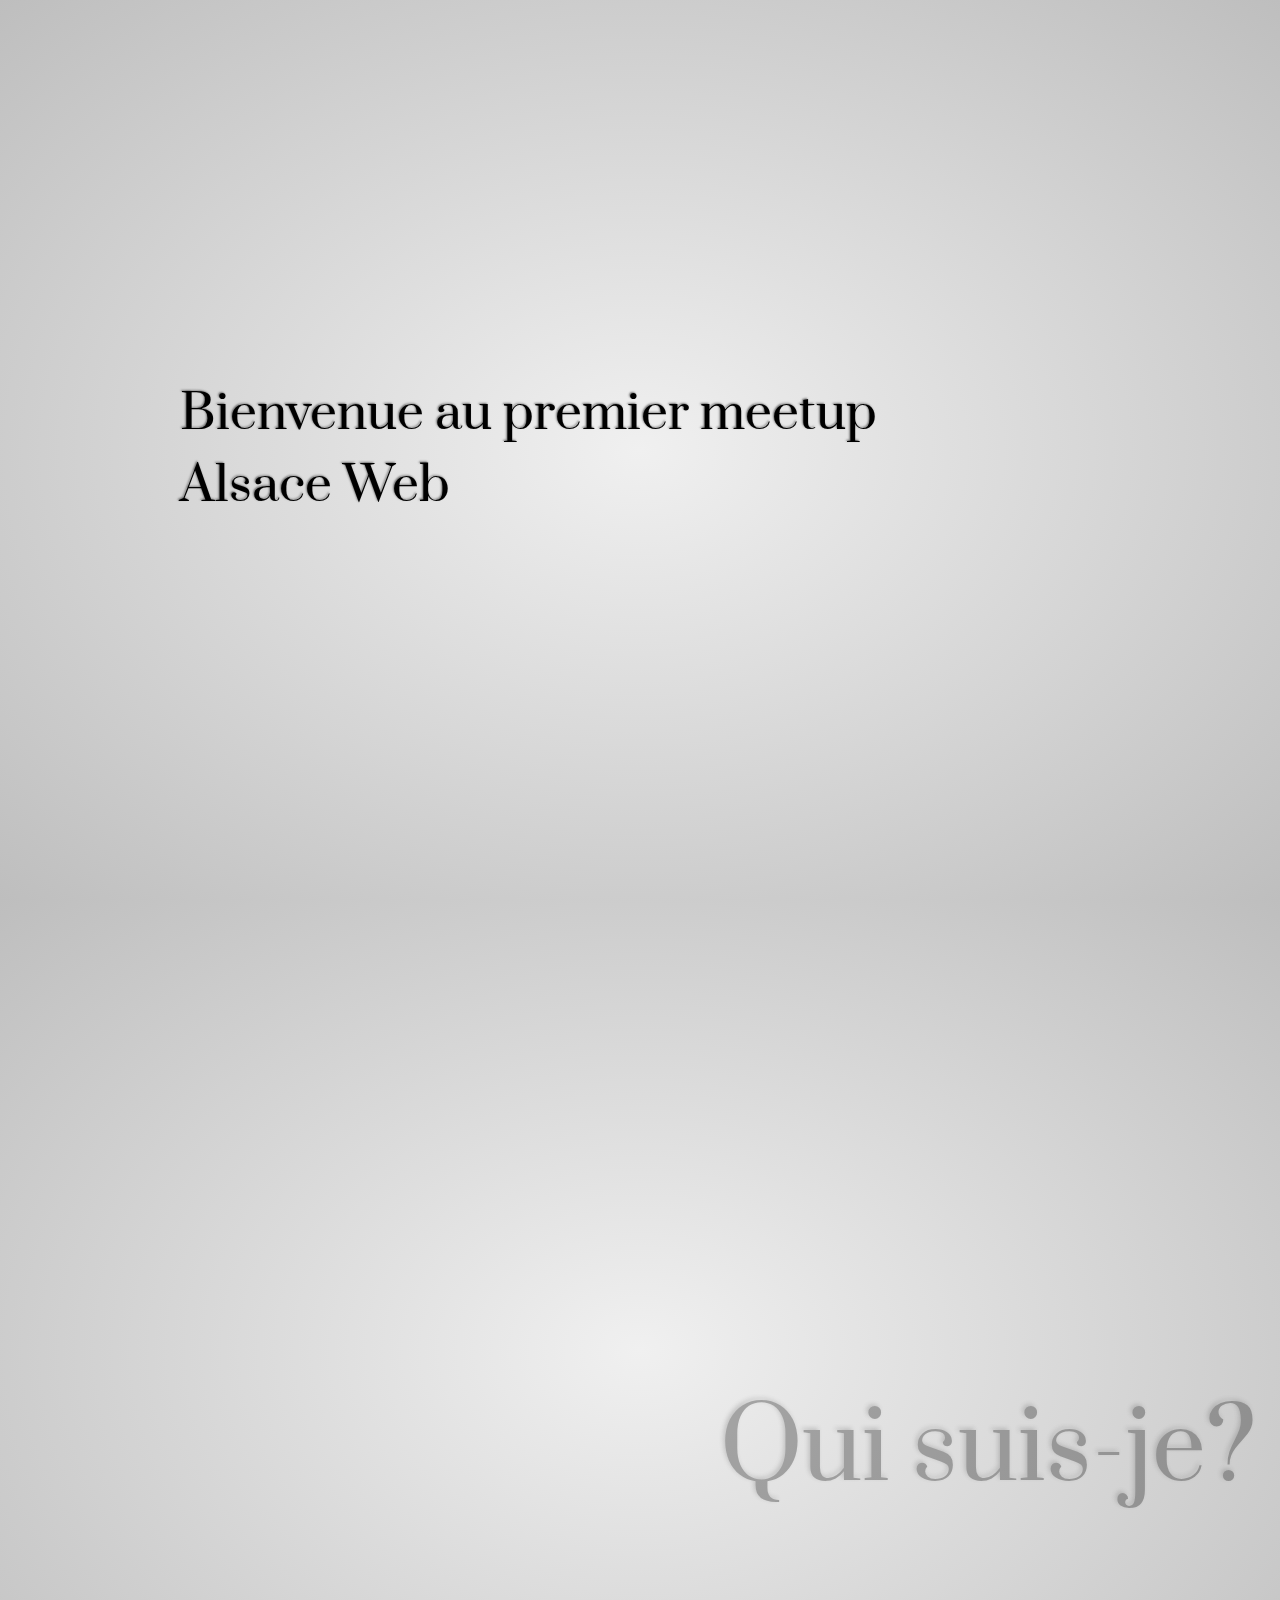
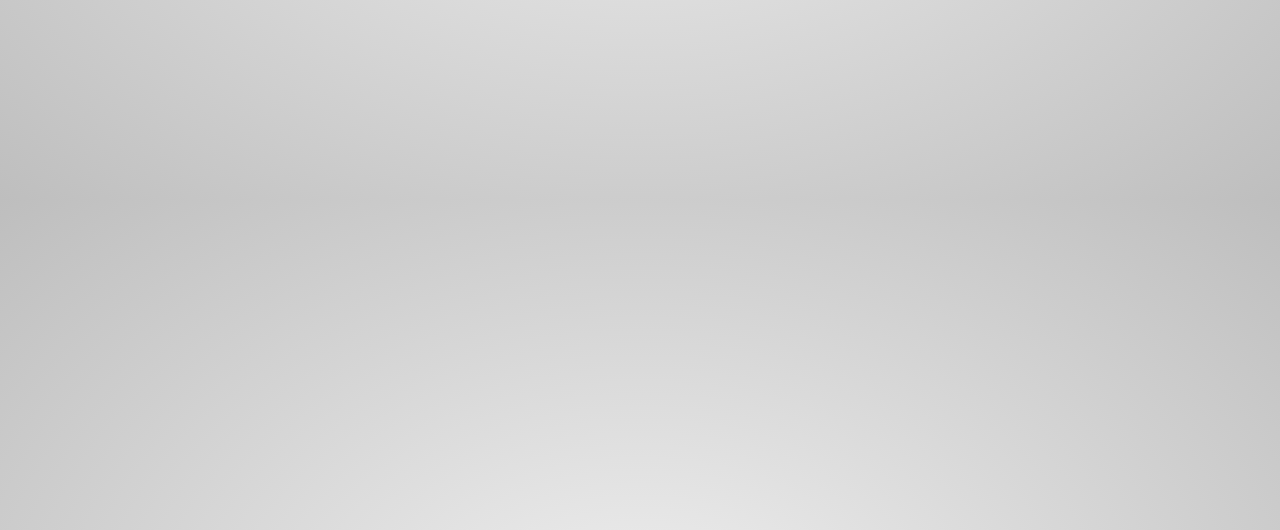
==== index.html @ d6261c8b "ajoute les differents title, à compléter" ====
<!doctype html>
<html lang="en">
<head>
    <meta charset="utf-8" />
    <meta name="viewport" content="width=1024" />
    <meta name="apple-mobile-web-app-capable" content="yes" />
    <title>Qu'est-ce que meetup? Pour Alsace Web</title>
    
    <meta name="description" content="Présentation de Meetup et du meetup Alsace web" />
    <meta name="author" content="Olivier Scherrer" />

   <link href='http://fonts.googleapis.com/css?family=Prata' rel='stylesheet' type='text/css'>
    <link href="css/impress-demo.css" rel="stylesheet" />
    
    <link rel="shortcut icon" href="favicon.png" />
    <link rel="apple-touch-icon" href="apple-touch-icon.png" />
</head>

<body class="impress-not-supported">

<div class="fallback-message">
    <p>Your browser <b>doesn't support the features required</b> by impress.js, so you are presented with a simplified version of this presentation.</p>
    <p>For the best experience please use the latest <b>Chrome</b>, <b>Safari</b> or <b>Firefox</b> browser.</p>
</div>

<div id="impress">

 	<div id="qui" class="step title" data-x="0" data-y="0">
 		Bienvenue au premier meetup<br /> Alsace Web
 	</div>
 	
 	<div id="moi" class="step title" data-x="1000" data-y="1000" data-scale="2">
 		Qui suis-je?
 	</div>
 	
 	<ul>
 	
 		<li id="nom" class="step" data-x="700" data-y="1000" data-rotate="90">
	 		Olivier Scherrer, Strasbourgeois
	 	</li>
	 	
	 	 <li id="xp" class="step" data-x="800" data-y="1000" data-rotate="90">
	 		Premier site web en 1998
	 	</li>
 	
	 	<li id="boulot" class="step" data-x="900" data-y="1000" data-rotate="90">
	 		Software Engineer @ Alcatel-Lucent depuis 2009
	 	</li>
 	
	 	<li id="olives" class="step" data-x="1000" data-y="1000" data-rotate="90">
	 		Auteur de Olives et Emily, frameworks JS pour applications HTML5 temps réel
	 	</li>
	 	
	 	<li id="taiaut" class="step" data-x="1100" data-y="1000" data-rotate="90">
	 		Co-fondateur de Taiaut, une entreprise de management de l'innovation
	 	</li>
	 	
	 	<li id="alsaceweb" class="step" data-x="1200" data-y="1000" data-rotate="90">
	 		Initiateur du meetup Alsace Web
	 	</li>

    </ul>
    
    <div id="meetup" class="step title" data-x="2500" data-y="0" data-rotate-y="90" data-rotate-x="90">
    	Qu'est-ce qu'un meetup?
    </div>
    
    <ul>
        <li class="step" data-x="2500" data-y="0" data-z="100" data-rotate-y="90" data-rotate-x="90">
    		Le plus grand réseau de groupes locaux. Facilite l'organisation de groupes et la rencontre entre personnes partageant un intérêt commun.
    	</li>
    	<li class="step" data-x="2500" data-y="0" data-z="200" data-rotate-y="90" data-rotate-x="90">
    		11 millions de membres
    	</li>
    	<li class="step" data-x="2500" data-y="0" data-z="300" data-rotate-y="90" data-rotate-x="90">
    		340 000 rencontres mensuelles
    	</li>
    	<li class="step" data-x="2500" data-y="0" data-z="400" data-rotate-y="90" data-rotate-x="90">
    		105 000 groupes
    	</li>
    	<li class="step" data-x="2500" data-y="0" data-z="500" data-rotate-y="90" data-rotate-x="90">
    		45 000 villes ont des groupes meetups
    	</li>
    	<li class="step" data-x="2500" data-y="0" data-z="600" data-rotate-y="90" data-rotate-x="90">
    		0 à Strasbourg
    	</li>
    </ul>
    
    <div id="meetup-examples">
    	<!-- Funky meetups here -->
    </div>
    
    <div id="pourquoi-alsace-web">
    	<!-- rencontrer des gens du web en alsace -->
    </div>
    
    <div id="ou">
    	<!--  Ou ça? Nimporte ou-->
    </div>
    
    <div id="quand">
    	<!--  Nimporte -->
    </div>

	<div id="qui">
		<!-- Tout le monde peut participer -->
	</div>
	
	<div id="merci">
		<!--  merci d'avoir suivi -->
	</div>
    
    
    
    <li id="overview" class="step sub" data-x="3000" data-y="1500" data-scale="10">
	</li>

</div>
<script src="js/impress.js"></script>
<script>impress().init();</script>
</body>
</html>
---- css/impress-demo.css ----
/**
 * This is a stylesheet for a demo presentation for impress.js
 * 
 * It is not meant to be a part of impress.js and is not required by impress.js.
 * I expect that anyone creating a presentation for impress.js would create their own
 * set of styles.
 */


/* http://meyerweb.com/eric/tools/css/reset/ 
   v2.0 | 20110126
   License: none (public domain)
*/

html, body, div, span, applet, object, iframe,
h1, h2, h3, h4, h5, h6, p, blockquote, pre,
a, abbr, acronym, address, big, cite, code,
del, dfn, em, img, ins, kbd, q, s, samp,
small, strike, strong, sub, sup, tt, var,
b, u, i, center,
dl, dt, dd, ol, ul, li,
fieldset, form, label, legend,
table, caption, tbody, tfoot, thead, tr, th, td,
article, aside, canvas, details, embed, 
figure, figcaption, footer, header, hgroup, 
menu, nav, output, ruby, section, summary,
time, mark, audio, video {
    margin: 0;
    padding: 0;
    border: 0;
    font-size: 100%;
    font: inherit;
    vertical-align: baseline;
}

/* HTML5 display-role reset for older browsers */
article, aside, details, figcaption, figure, 
footer, header, hgroup, menu, nav, section {
    display: block;
}
body {
    line-height: 1;
}
ol, ul {
    list-style: none;
}
blockquote, q {
    quotes: none;
}
blockquote:before, blockquote:after,
q:before, q:after {
    content: '';
    content: none;
}

table {
    border-collapse: collapse;
    border-spacing: 0;
}


body {
    font-family: 'PT Sans', sans-serif;
    
    min-height: 740px;

    background: rgb(215, 215, 215);
    background: -webkit-gradient(radial, 50% 50%, 0, 50% 50%, 500, from(rgb(240, 240, 240)), to(rgb(190, 190, 190)));
    background: -webkit-radial-gradient(rgb(240, 240, 240), rgb(190, 190, 190));
    background:    -moz-radial-gradient(rgb(240, 240, 240), rgb(190, 190, 190));
    background:      -o-radial-gradient(rgb(240, 240, 240), rgb(190, 190, 190));
    background:         radial-gradient(rgb(240, 240, 240), rgb(190, 190, 190));

    -webkit-font-smoothing: antialiased;
}

b, strong { font-weight: bold }
i, em { font-style: italic}

a {
    color: inherit;
    text-decoration: none;
    padding: 0 0.1em;
    background: rgba(255,255,255,0.5);
    text-shadow: -1px -1px 2px rgba(100,100,100,0.9);
    border-radius: 0.2em;
    
    -webkit-transition: 0.5s;
    -moz-transition:    0.5s;
    -ms-transition:     0.5s;
    -o-transition:      0.5s;
    transition:         0.5s;
}

a:hover {
    background: rgba(255,255,255,1);
    text-shadow: -1px -1px 2px rgba(100,100,100,0.5);
}

/* enable clicking on elements 'hiding' behind body in 3D */
body     { pointer-events: none; }
#impress { pointer-events: auto; }

/* COMMON STEP STYLES */

.step {
    width: 1000px;
    padding: 40px;

    -webkit-box-sizing: border-box;
    -moz-box-sizing:    border-box;
    -ms-box-sizing:     border-box;
    -o-box-sizing:      border-box;
    box-sizing:         border-box;

    font-family: 'Prata', georgia, serif;

    font-size: 24px;
    line-height: 1.5;
}

.step {
    -webkit-transition: opacity 1s;
    -moz-transition:    opacity 1s;
    -ms-transition:     opacity 1s;
    -o-transition:      opacity 1s;
    transition:         opacity 1s;
    text-shadow: -1px -1px 2px rgba(100,100,100,0.9);
}


.step.title {
	font-size: 48px;
}

/* fade out inactive slides */
.step:not(.active) {
    opacity: 0.3;
}

/* STEP SPECIFIC STYLES */

ul {
	list-style-type: hiragana-iroha;
}


/* overview step */

#overview {
    z-index: -1;
    padding: 0;
}

/* on overview step everything is visible */

.impress-on-overview .step {
    opacity: 1;
    cursor: pointer;
}



/* IMPRESS NOT SUPPORTED STYLES */

.fallback-message {
    font-family: sans-serif;
    line-height: 1.3;
    
    display: none;
    width: 780px;
    padding: 10px 10px 0;
    margin: 20px auto;

    border-radius: 10px;
    border: 1px solid #E4C652;
    background: #EEDC94;
}

.fallback-message p {
    margin-bottom: 10px;
}

.impress-disabled .step,
.impress-not-supported .step {
    position: relative;
    opacity: 1;
    margin: 20px auto;
}

.impress-not-supported .fallback-message {
    display: block;
}
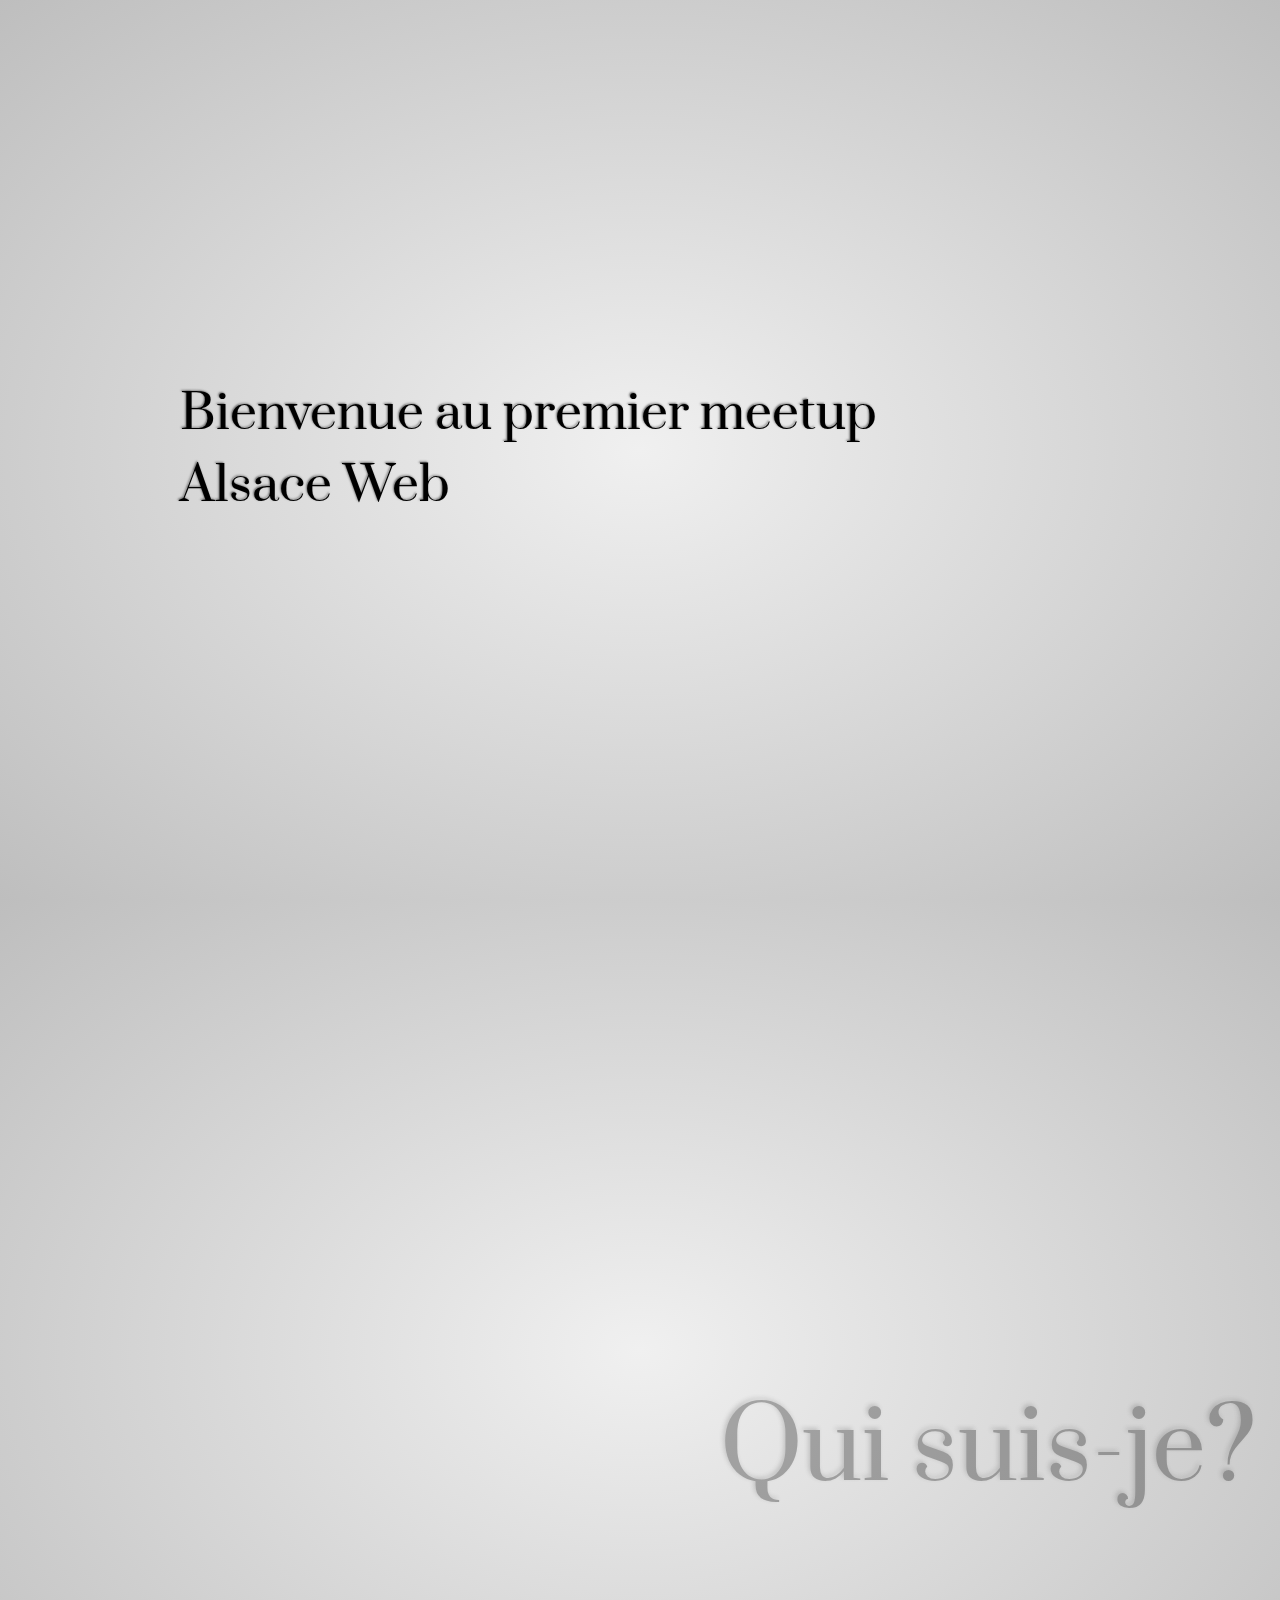
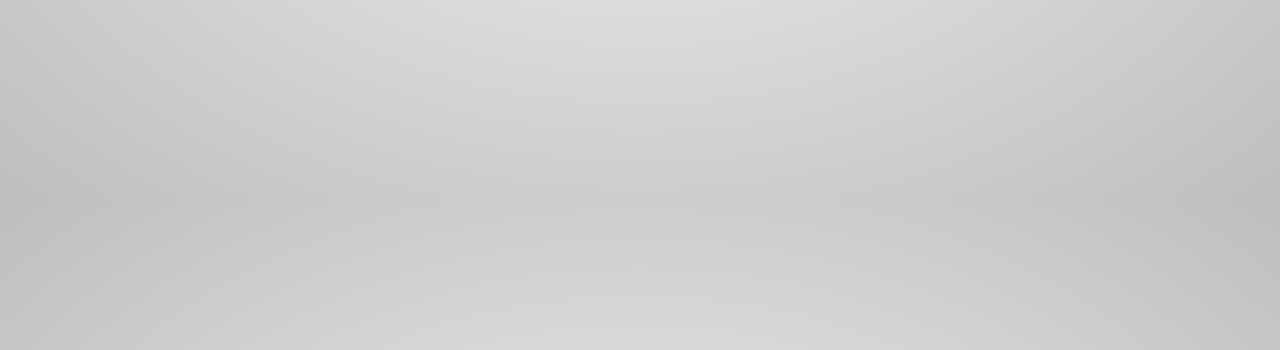
==== commit b3e0913d: "corrigé une balise + ajouté qqes commentaires" ====
--- a/index.html
+++ b/index.html
@@ -108,12 +108,15 @@
 	
 	<div id="merci">
 		<!--  merci d'avoir suivi -->
+		<!--  Twitter -->
+		<!--  Meetup alsace web -->
+		<!--  Retrouvez la présentation sur github, faite avec impress.js-->
 	</div>
     
     
     
-    <li id="overview" class="step sub" data-x="3000" data-y="1500" data-scale="10">
-	</li>
+    <div id="overview" class="step sub" data-x="3000" data-y="1500" data-scale="10">
+	</div>
 
 </div>
 <script src="js/impress.js"></script>
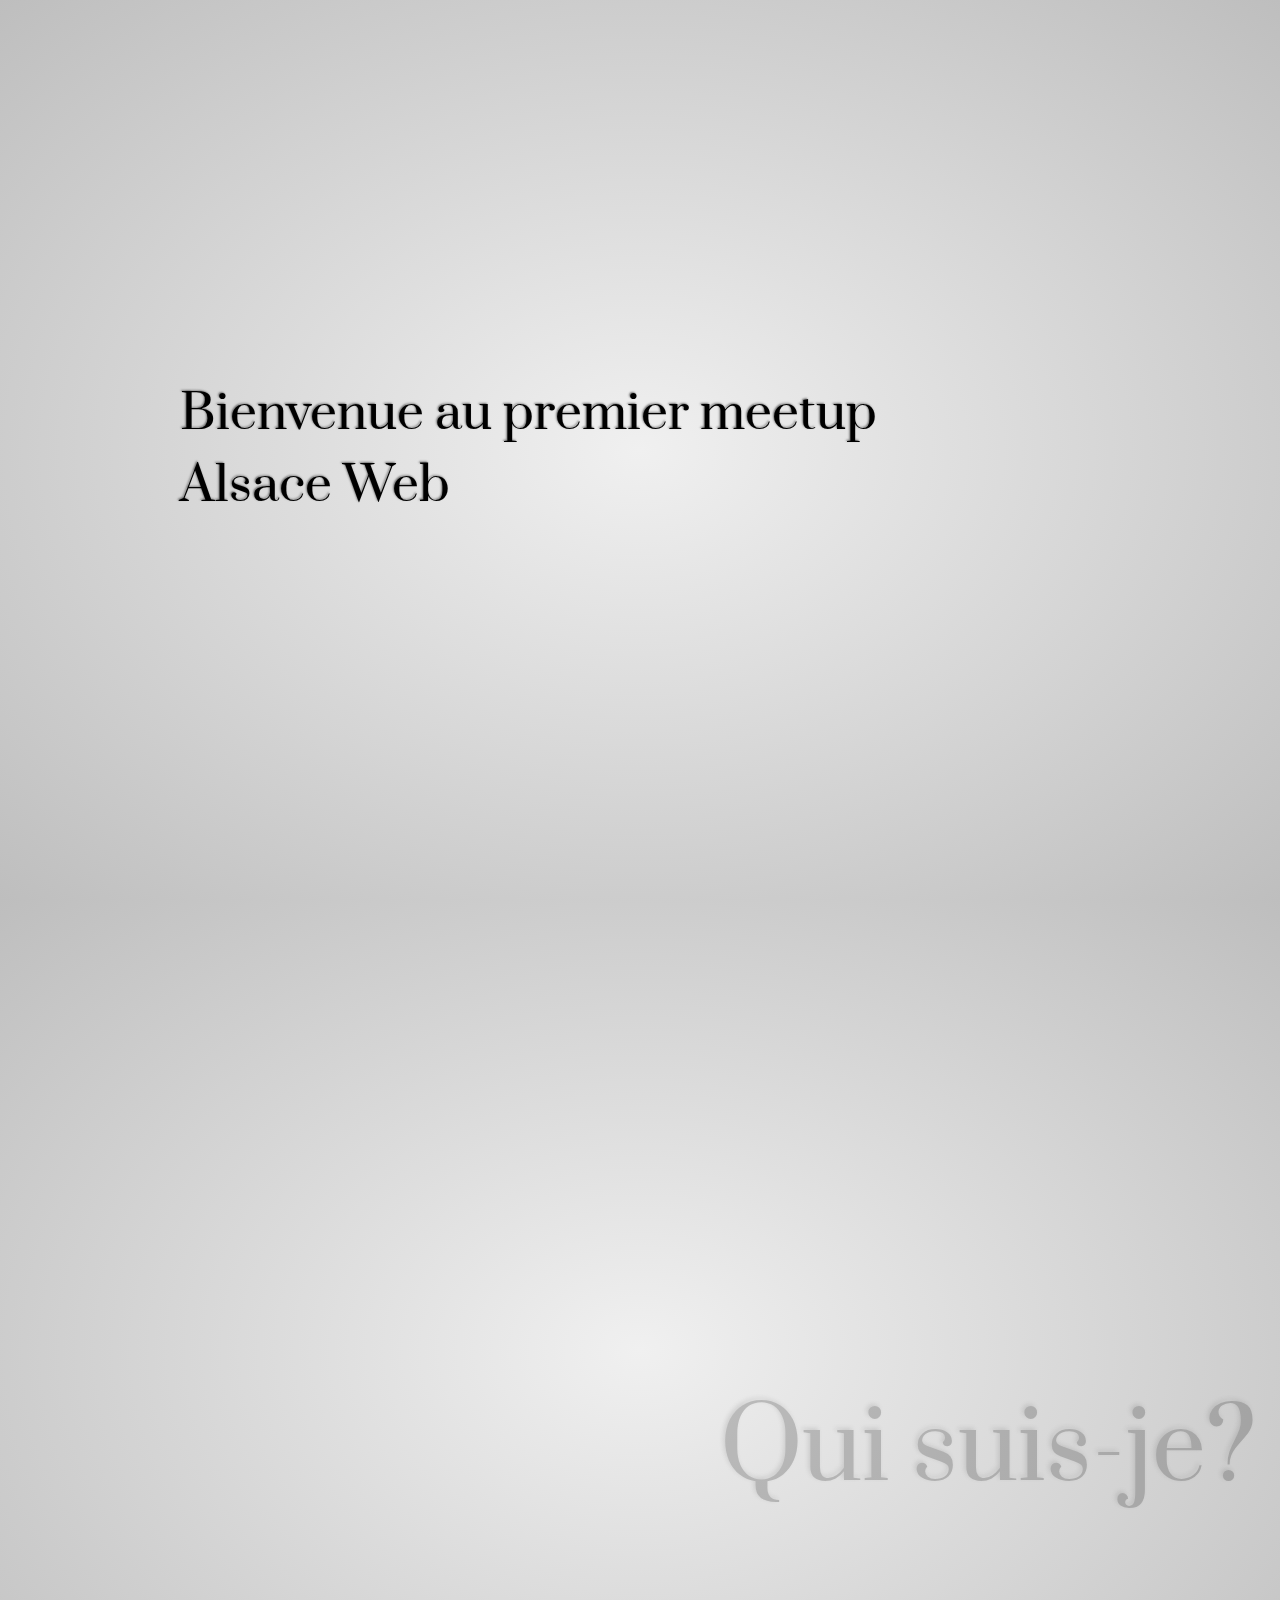
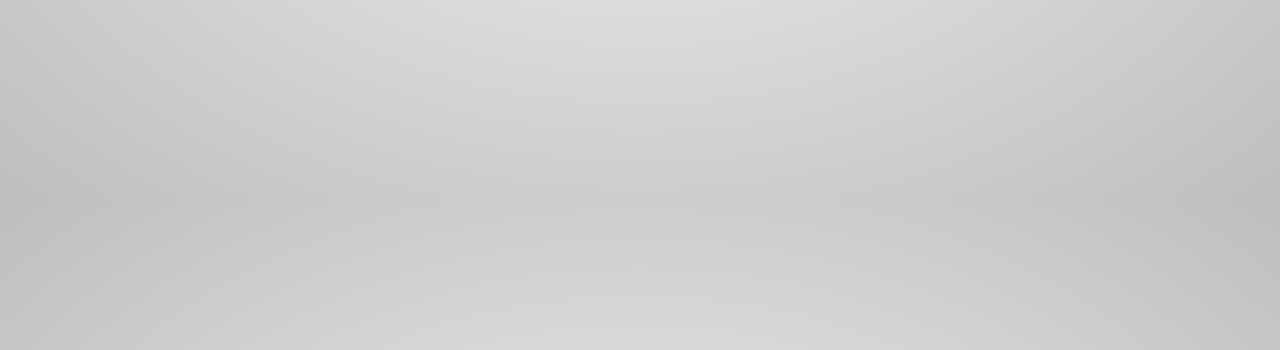
==== commit a6bc3c4e: "ajouté les examples" ====
--- a/index.html
+++ b/index.html
@@ -82,13 +82,31 @@
     		45 000 villes ont des groupes meetups
     	</li>
     	<li class="step" data-x="2500" data-y="0" data-z="600" data-rotate-y="90" data-rotate-x="90">
-    		0 à Strasbourg
+    		<span class="">0 à Strasbourg</span>
     	</li>
     </ul>
     
-    <div id="meetup-examples">
-    	<!-- Funky meetups here -->
-    </div>
+    <ul id="meetup-examples">
+    	<li class="step" data-x="1000" data-y="3000" data-rotate-y="90" data-rotate-x="90" data-rotate-z="-90">
+    		The NYC JavaScript & HTML5 Monthly Hackfest <br />
+    		<img src="img/nyc-js.jpg" />
+    	</li>
+    	
+    	 <li class="step" data-x="1200" data-y="3000" data-rotate-y="90" data-rotate-x="90" data-rotate-z="-90">
+    		 NYC Startup Networking Event <br />
+    		<img src="img/entrepreneurs.jpg" />
+    	</li>
+    	
+    	<li class="step" data-x="1400" data-y="3000"  data-rotate-y="90" data-rotate-x="90" data-rotate-z="-90">
+    		 Cuisine à Paris - Cours de cuisine Japonaise <br />
+    		<img src="img/paris-cuisine.jpg" />
+    	</li>
+    	
+    	<li class="step" data-x="1600" data-y="3000" data-rotate-y="90" data-rotate-x="90" data-rotate-z="-90">
+    		 Strasbourg Web <br />
+    		<img src="img/entrepreneurs.jpg" />
+    	</li>
+    </ul>
     
     <div id="pourquoi-alsace-web">
     	<!-- rencontrer des gens du web en alsace -->
--- a/css/impress-demo.css
+++ b/css/impress-demo.css
@@ -133,9 +133,31 @@
 	font-size: 48px;
 }
 
+.present.rotating {
+    -webkit-transform: rotate(-10deg);
+    -moz-transform:    rotate(-10deg);
+    -ms-transform:     rotate(-10deg);
+    -o-transform:      rotate(-10deg);
+    transform:         rotate(-10deg);
+    
+    -webkit-transition-delay: 0.25s;
+    -moz-transition-delay:    0.25s;
+    -ms-transition-delay:     0.25s;
+    -o-transition-delay:      0.25s;
+    transition-delay:         0.25s;
+}
+
+#meetup-examples li img {
+	visibility: hidden;
+}
+
+#meetup-examples li.present img {
+	visibility: visible;
+}
+
 /* fade out inactive slides */
 .step:not(.active) {
-    opacity: 0.3;
+    opacity: 0.2;
 }
 
 /* STEP SPECIFIC STYLES */
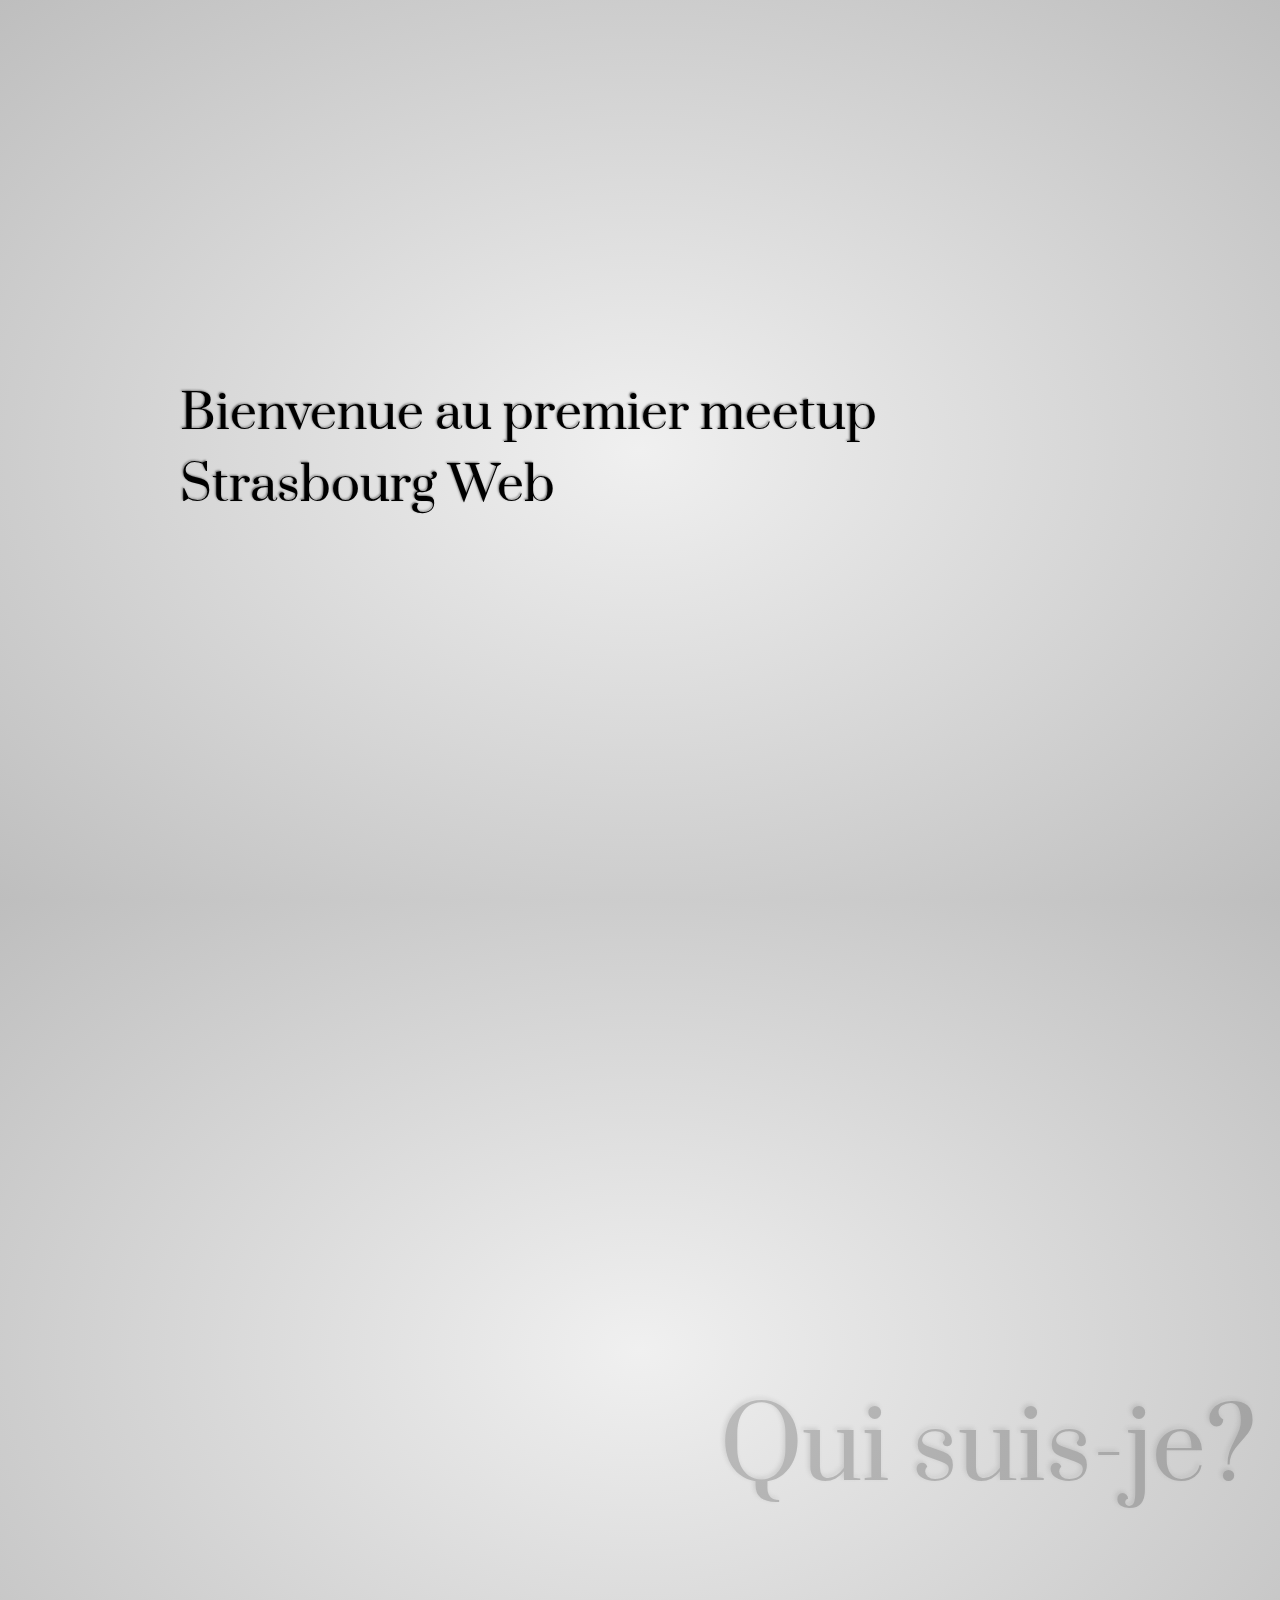
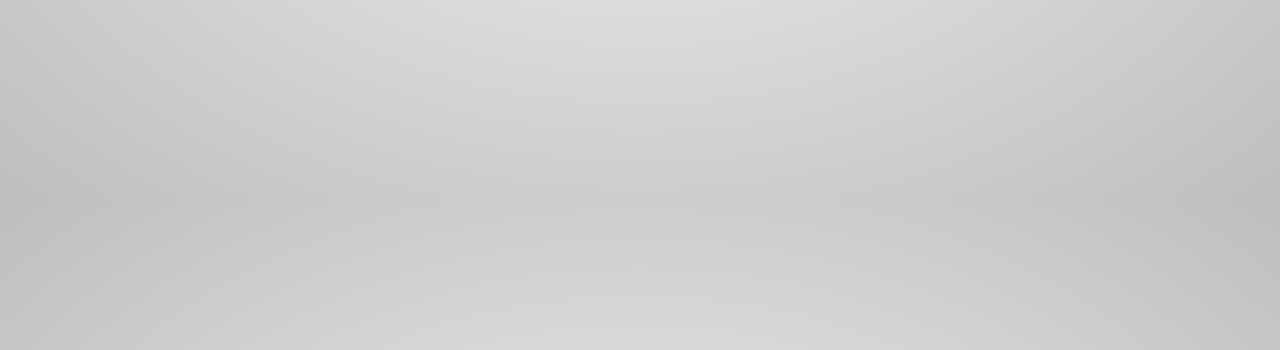
==== commit b1f64e8d: "ajout de la webcam" ====
--- a/index.html
+++ b/index.html
@@ -14,6 +14,21 @@
     
     <link rel="shortcut icon" href="favicon.png" />
     <link rel="apple-touch-icon" href="apple-touch-icon.png" />
+    <script>
+    	window.addEventListener("load", function onLoad() {
+    		
+    		var video = document.querySelector("video");
+    		
+    		if (navigator.webkitGetUserMedia) {
+    			navigator.webkitGetUserMedia({video:true}, function (stream) {
+        			video.src = window.webkitURL.createObjectURL(stream); 
+    			}, function (err) {
+    				console.log(err, ":()");
+    			});
+    		}
+
+    	}, true);
+    </script>
 </head>
 
 <body class="impress-not-supported">
@@ -26,7 +41,7 @@
 <div id="impress">
 
  	<div id="qui" class="step title" data-x="0" data-y="0">
- 		Bienvenue au premier meetup<br /> Alsace Web
+ 		Bienvenue au premier meetup<br /> Strasbourg Web
  	</div>
  	
  	<div id="moi" class="step title" data-x="1000" data-y="1000" data-scale="2">
@@ -104,7 +119,9 @@
     	
     	<li class="step" data-x="1600" data-y="3000" data-rotate-y="90" data-rotate-x="90" data-rotate-z="-90">
     		 Strasbourg Web <br />
-    		<img src="img/entrepreneurs.jpg" />
+    		<video width="600" height="450" autoplay>
+    			Sorry only Chrome >22 supported atm
+    		</video>
     	</li>
     </ul>
     
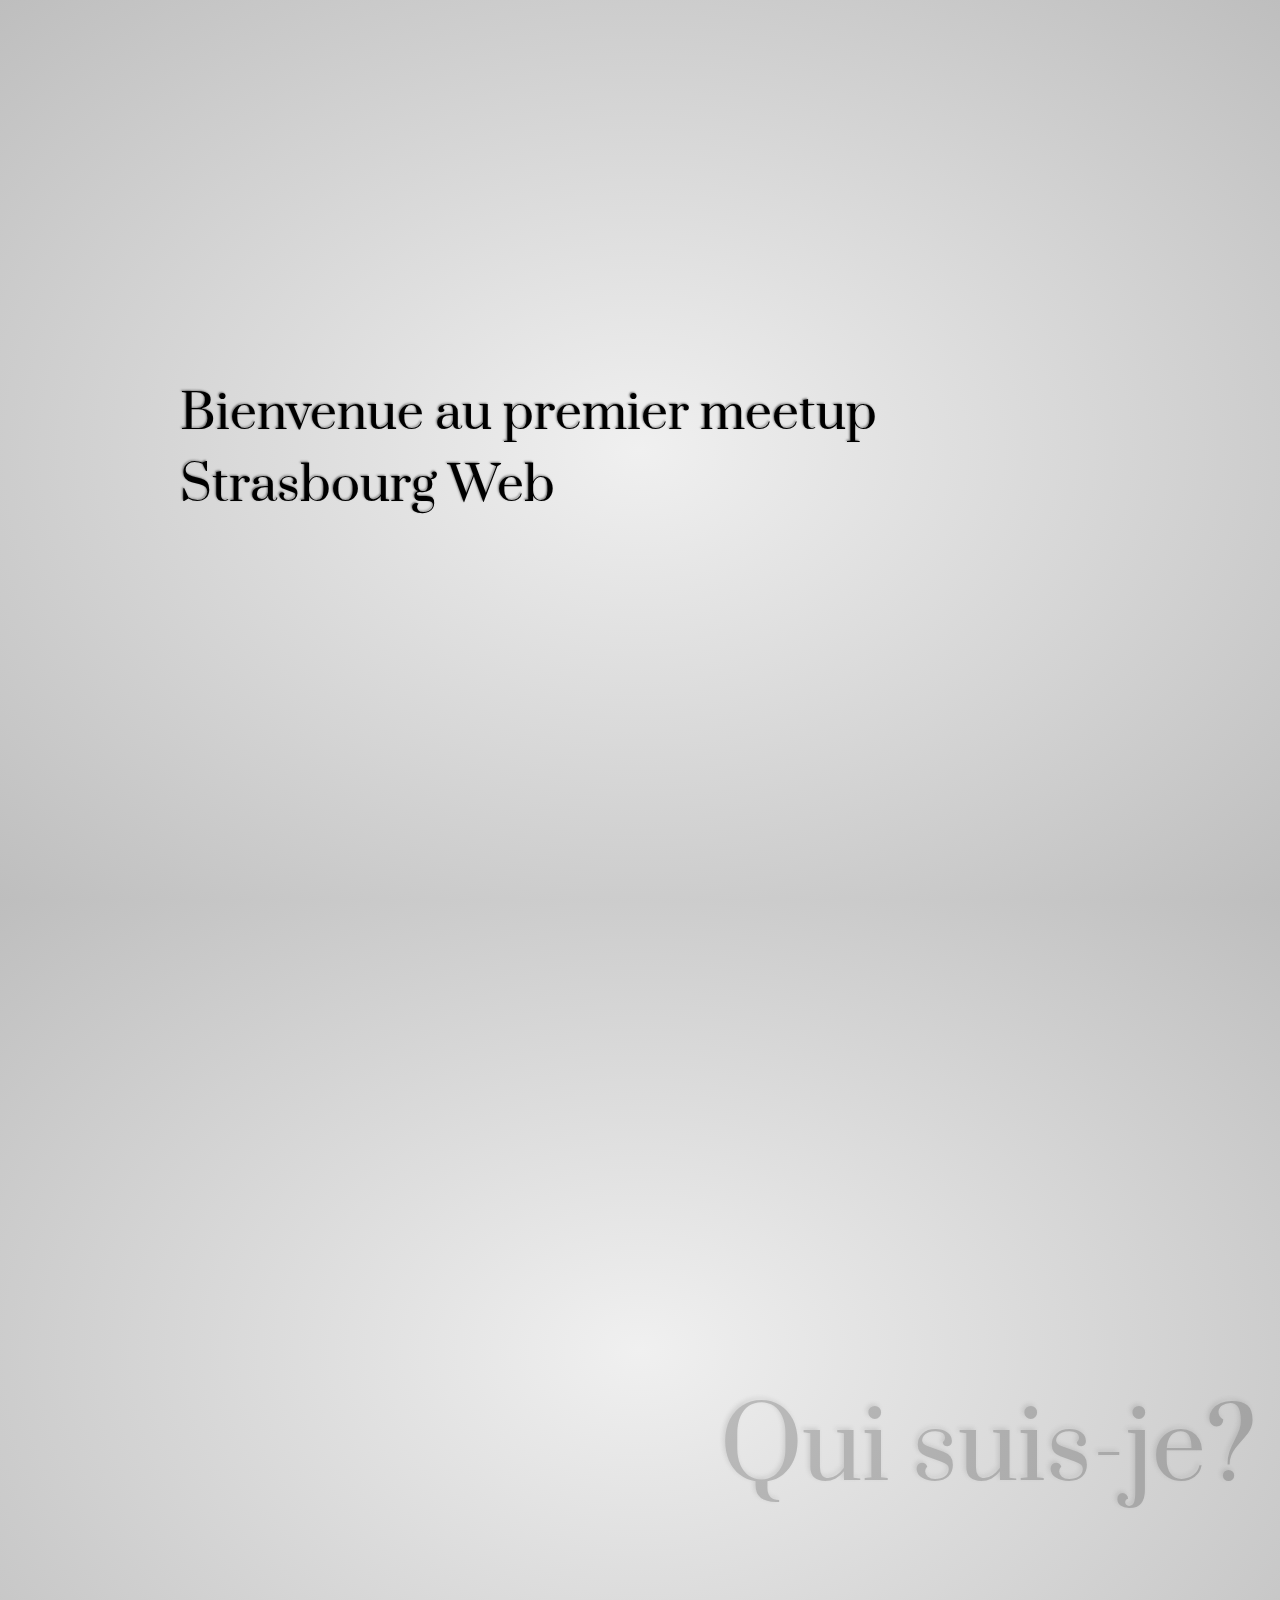
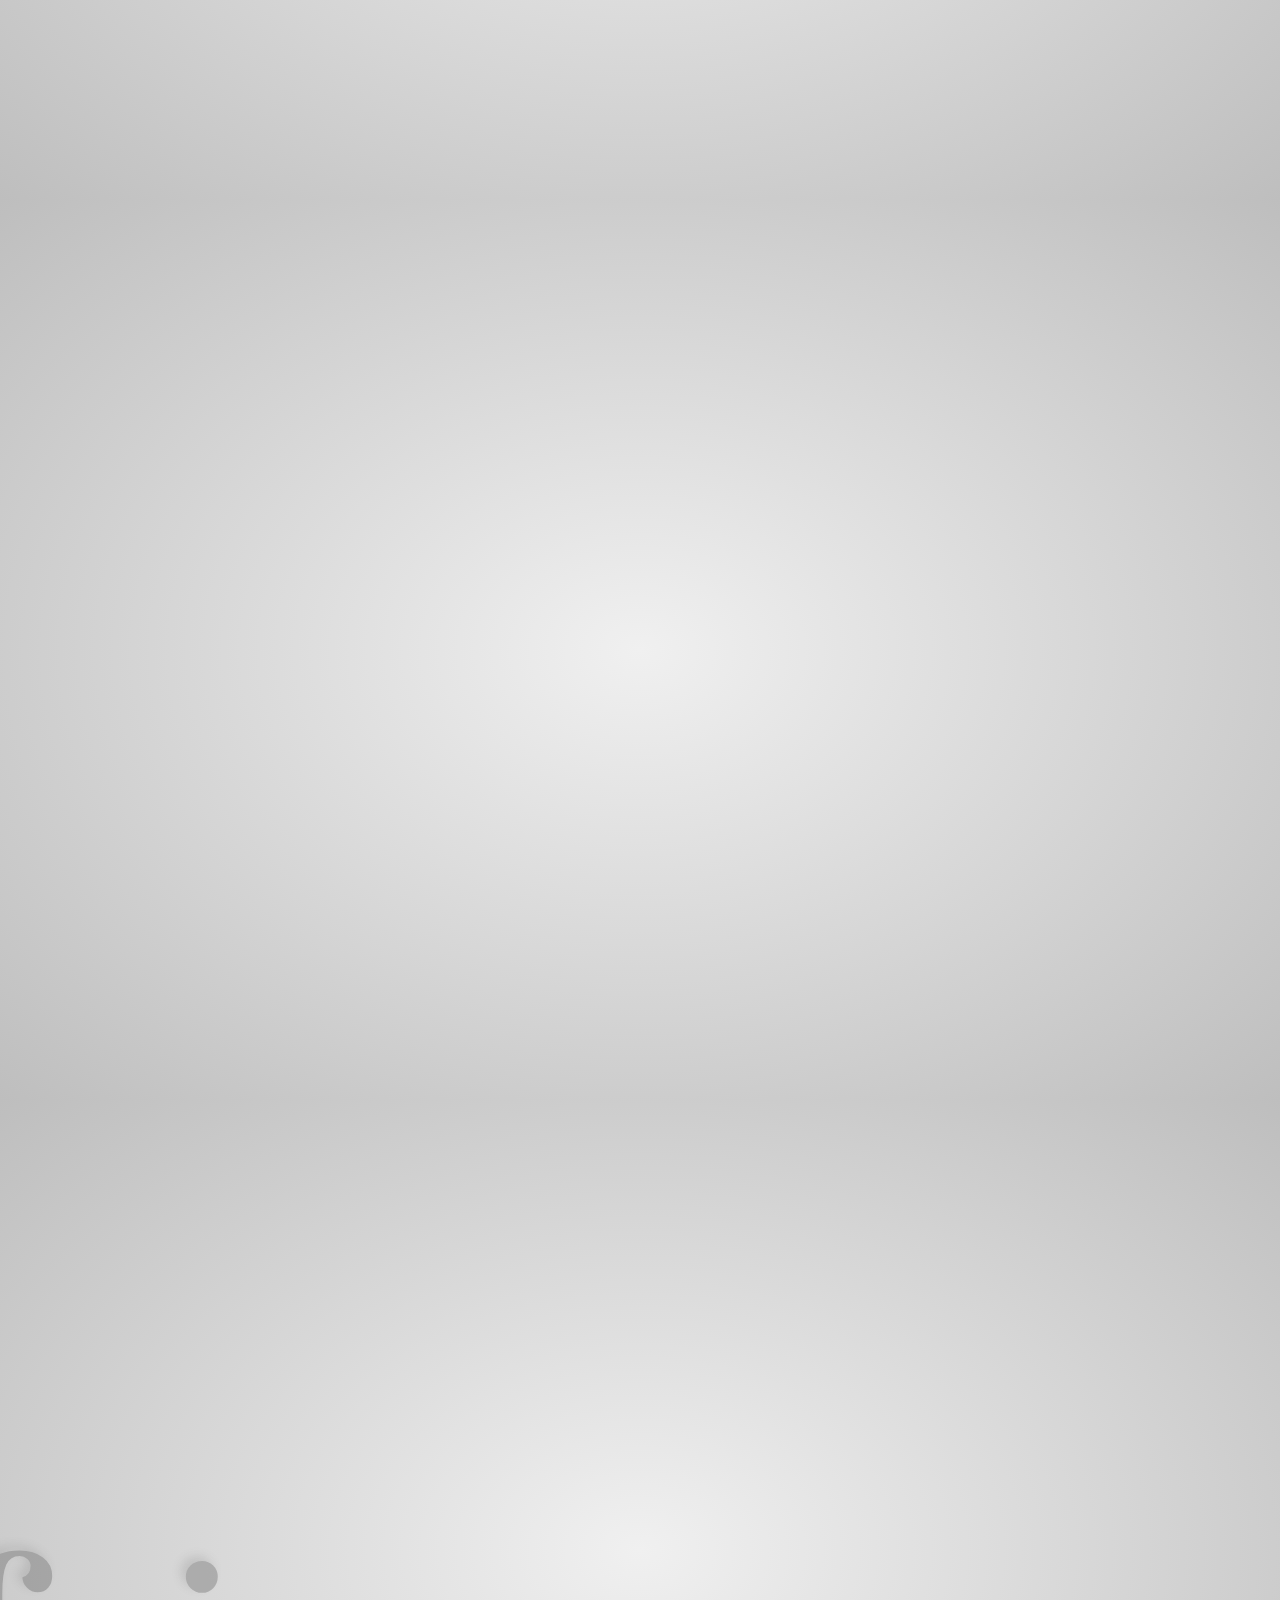
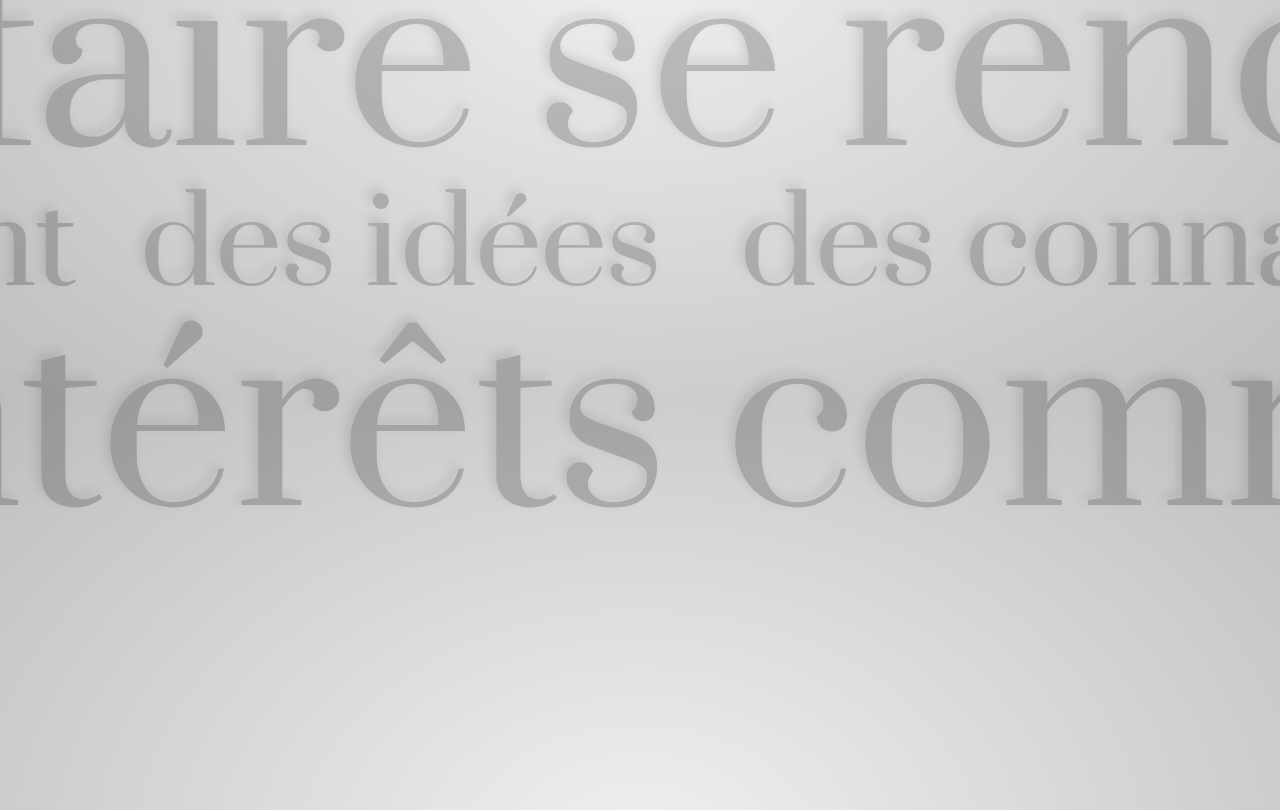
==== commit 37ffa4c0: "ajouté pourquoi" ====
--- a/index.html
+++ b/index.html
@@ -4,9 +4,9 @@
     <meta charset="utf-8" />
     <meta name="viewport" content="width=1024" />
     <meta name="apple-mobile-web-app-capable" content="yes" />
-    <title>Qu'est-ce que meetup? Pour Alsace Web</title>
+    <title>Qu'est-ce que meetup? Pour Strasbourg Web</title>
     
-    <meta name="description" content="Présentation de Meetup et du meetup Alsace web" />
+    <meta name="description" content="Présentation de Meetup et du meetup Strasbourg web" />
     <meta name="author" content="Olivier Scherrer" />
 
    <link href='http://fonts.googleapis.com/css?family=Prata' rel='stylesheet' type='text/css'>
@@ -70,8 +70,8 @@
 	 		Co-fondateur de Taiaut, une entreprise de management de l'innovation
 	 	</li>
 	 	
-	 	<li id="alsaceweb" class="step" data-x="1200" data-y="1000" data-rotate="90">
-	 		Initiateur du meetup Alsace Web
+	 	<li id="strasbourgweb" class="step" data-x="1200" data-y="1000" data-rotate="90">
+	 		Initiateur du meetup Strasbourg Web
 	 	</li>
 
     </ul>
@@ -101,6 +101,10 @@
     	</li>
     </ul>
     
+    <div id="examples" class="step" data-x="1750" data-z="300" data-y="1500" data-rotate-z="-45" data-rotate-y="90" data-rotate-x="90">
+    	Exemples de meetups
+    </div>
+    
     <ul id="meetup-examples">
     	<li class="step" data-x="1000" data-y="3000" data-rotate-y="90" data-rotate-x="90" data-rotate-z="-90">
     		The NYC JavaScript & HTML5 Monthly Hackfest <br />
@@ -125,9 +129,27 @@
     	</li>
     </ul>
     
-    <div id="pourquoi-alsace-web">
-    	<!-- rencontrer des gens du web en alsace -->
+    <div id="pourquoi-strasbourg-web" class="step title" data-scale="5" data-x="1000" data-y="3000">
+		Pour faire se rencontrer les gens qui ont des intérêts communs autour du web
     </div>
+    
+    <ul class="replace">
+    	<span class="step" data-scale="5"  data-scale="5" data-x="1000" data-y="3000">
+    		Ceux qui ont
+    	</span>
+    	<span class="step" data-scale="5" data-x="1800" data-y="3000">
+    		des idées
+    	</span>
+    	<span class="step" data-scale="5" data-x="2400" data-y="3000">
+    		des connaissances
+    	</span>
+    	<span class="step" data-scale="5" data-x="3500" data-y="3000">
+    		du temps
+    	</span>
+    	<span class="step" data-scale="5" data-x="4100" data-y="3000">
+    		des sous
+    	</span>
+    </ul>
     
     <div id="ou">
     	<!--  Ou ça? Nimporte ou-->
--- a/css/impress-demo.css
+++ b/css/impress-demo.css
@@ -147,13 +147,14 @@
     transition-delay:         0.25s;
 }
 
-#meetup-examples li img {
+#meetup-examples li img, #meetup-examples li video {
 	visibility: hidden;
 }
 
-#meetup-examples li.present img {
+#meetup-examples li.present img, #meetup-examples li.present video {
 	visibility: visible;
 }
+
 
 /* fade out inactive slides */
 .step:not(.active) {
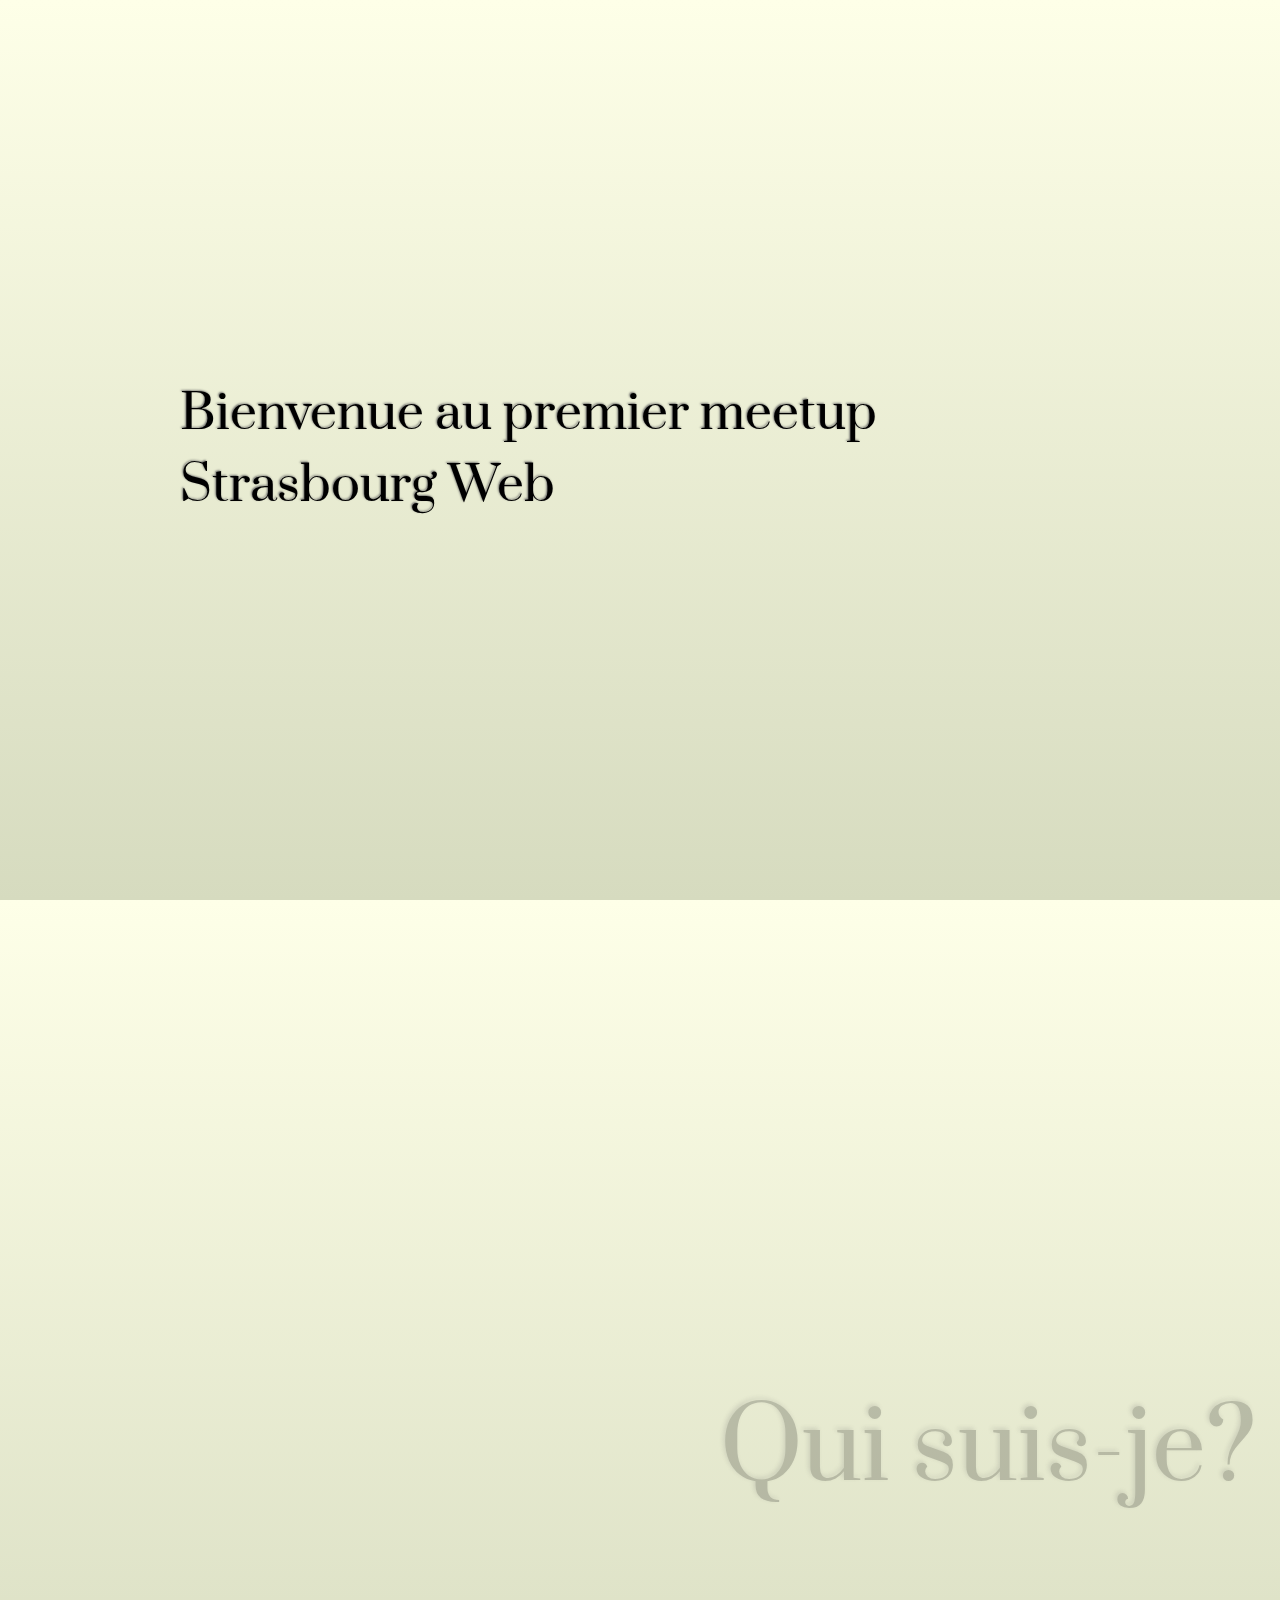
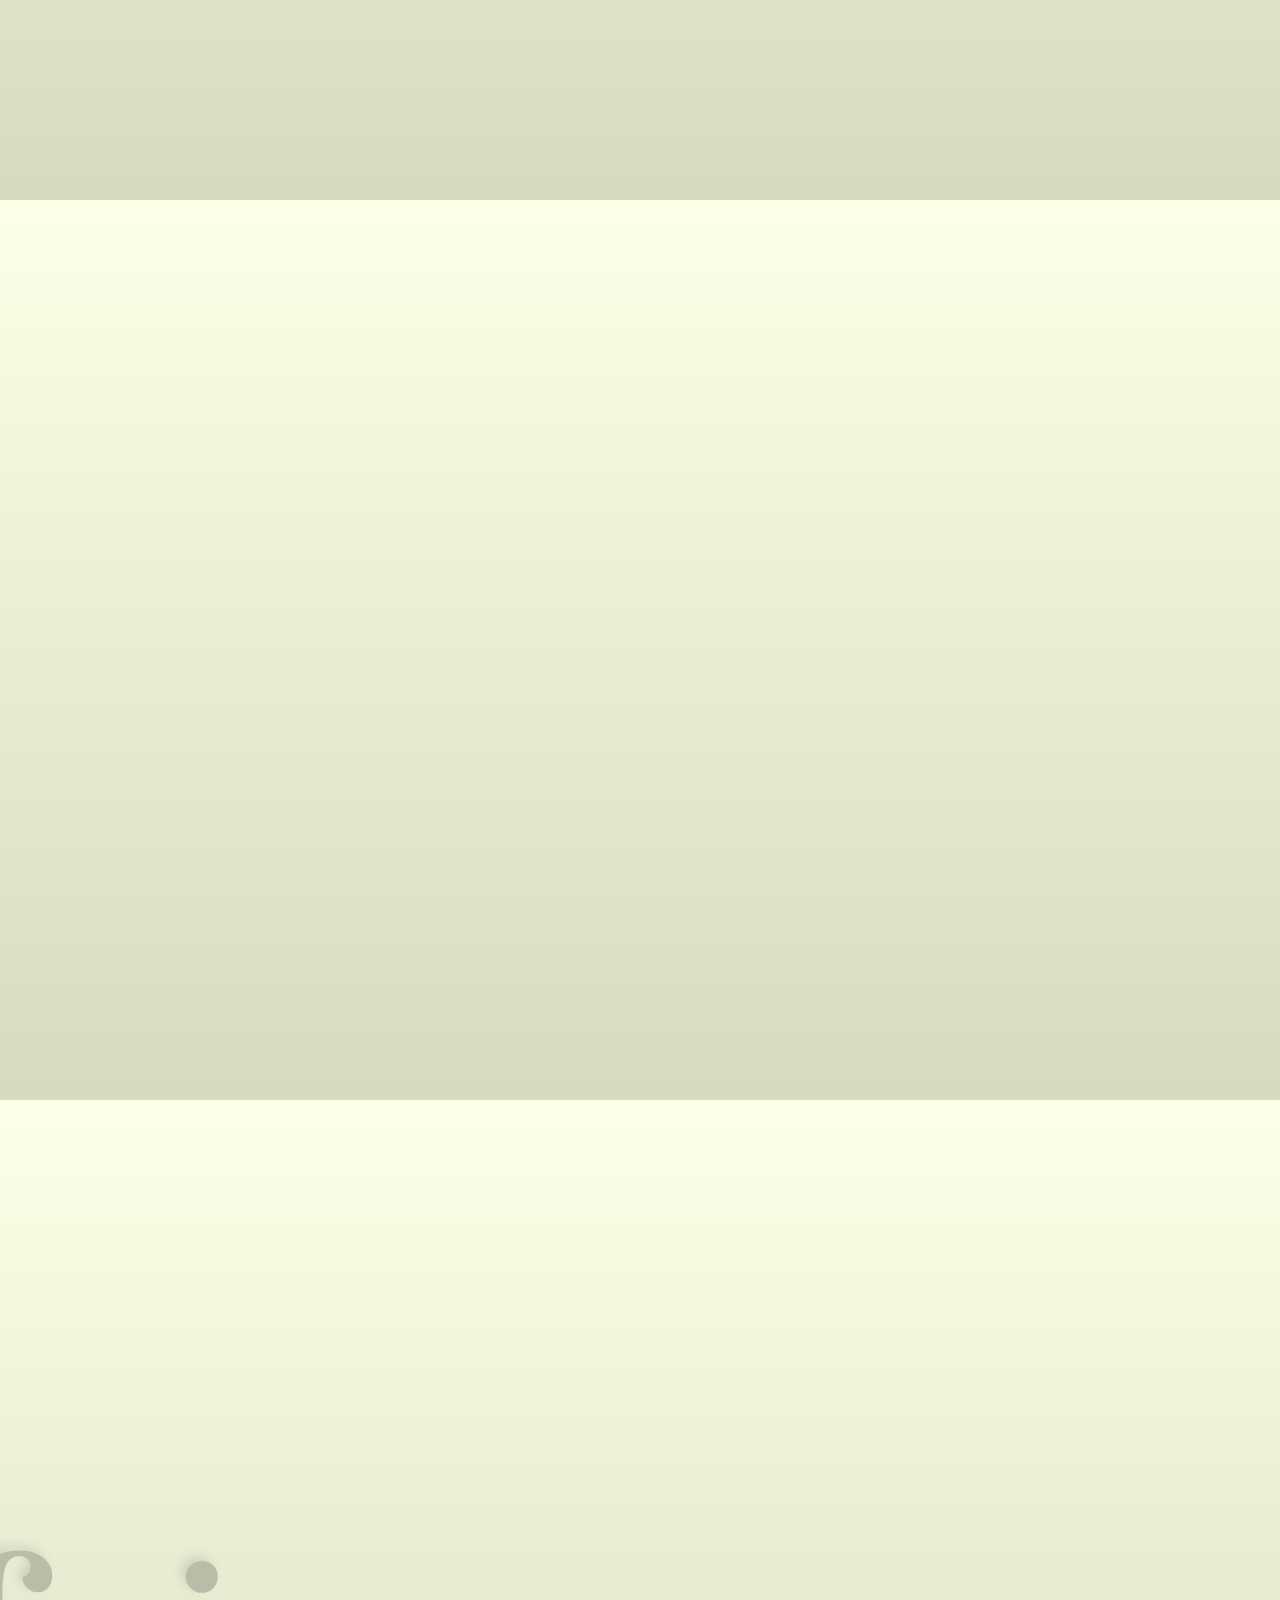
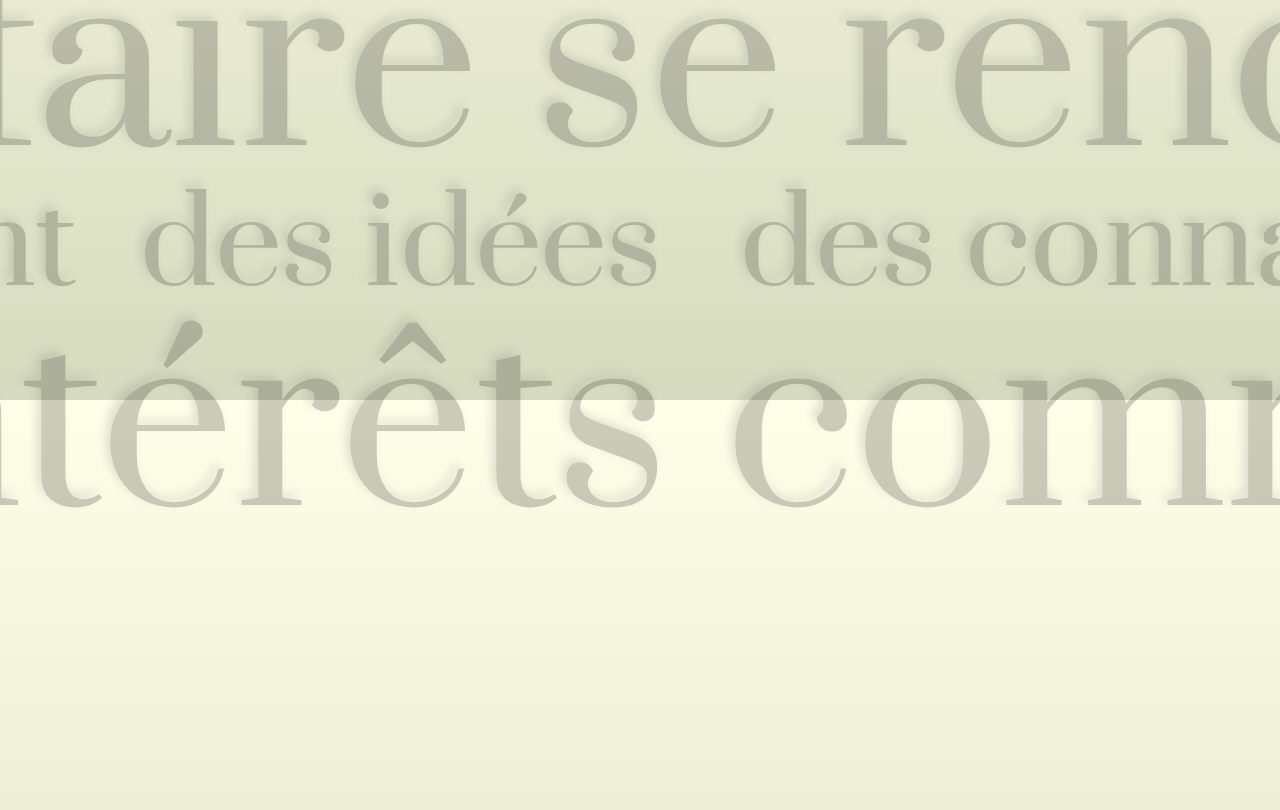
==== commit 4f8f3275: "derniers reglages" ====
--- a/index.html
+++ b/index.html
@@ -55,7 +55,7 @@
 	 	</li>
 	 	
 	 	 <li id="xp" class="step" data-x="800" data-y="1000" data-rotate="90">
-	 		Premier site web en 1998
+	 		Passionné par le web depuis 1998
 	 	</li>
  	
 	 	<li id="boulot" class="step" data-x="900" data-y="1000" data-rotate="90">
@@ -67,7 +67,7 @@
 	 	</li>
 	 	
 	 	<li id="taiaut" class="step" data-x="1100" data-y="1000" data-rotate="90">
-	 		Co-fondateur de Taiaut, une entreprise de management de l'innovation
+	 		Co-fondateur de Taïaut, une entreprise de management de l'innovation
 	 	</li>
 	 	
 	 	<li id="strasbourgweb" class="step" data-x="1200" data-y="1000" data-rotate="90">
@@ -97,7 +97,7 @@
     		45 000 villes ont des groupes meetups
     	</li>
     	<li class="step" data-x="2500" data-y="0" data-z="600" data-rotate-y="90" data-rotate-x="90">
-    		<span class="">0 à Strasbourg</span>
+    		<span class="rotating">0 à Strasbourg</span>
     	</li>
     </ul>
     
@@ -134,7 +134,7 @@
     </div>
     
     <ul class="replace">
-    	<span class="step" data-scale="5"  data-scale="5" data-x="1000" data-y="3000">
+    	<span class="step" data-scale="5" data-x="1000" data-y="3000">
     		Ceux qui ont
     	</span>
     	<span class="step" data-scale="5" data-x="1800" data-y="3000">
@@ -151,24 +151,47 @@
     	</span>
     </ul>
     
-    <div id="ou">
-    	<!--  Ou ça? Nimporte ou-->
-    </div>
-    
-    <div id="quand">
-    	<!--  Nimporte -->
-    </div>
-
-	<div id="qui">
-		<!-- Tout le monde peut participer -->
-	</div>
-	
-	<div id="merci">
+    <div id="ou" class="step appear title" data-x="5100" data-y="3000">
+    	Où?
+    </div>
+    
+    <div class="step appear" data-x="5200" data-y="3000" data-rotate-x="90">
+    	@laplagedigitale
+    </div>
+    
+    <div class="step appear" data-x="5300" data-y="3000" data-rotate-x="180">
+    	un salon
+    </div>
+    
+    <div class="step appear" data-x="5400" data-y="3000" data-rotate-x="270">
+    	en entreprise (la votre?)
+    </div>
+    
+    <div class="step appear" data-x="5500" data-y="3000" data-rotate-x="360">
+    	chez vous?
+    </div>  
+    
+    <div class="step title" data-x="-5500" data-y="3000" data-rotate-x="450" data-rotate-y="90">
+    	Au moins une fois par mois
+    </div>  
+    
+    <div class="step title" data-x="-5500" data-y="3000" data-rotate-x="450" data-rotate-y="180">
+    	Et tout le monde peut présenter quelque chose!
+    </div>  
+  	
+	<div class="step title" data-x="-2000">
+		Merci!
 		<!--  merci d'avoir suivi -->
 		<!--  Twitter -->
 		<!--  Meetup alsace web -->
 		<!--  Retrouvez la présentation sur github, faite avec impress.js-->
 	</div>
+	
+	<div class="step" data-x="-1800">
+		http://meetup.com/strasbourg-web<br />
+		https://github.com/podefr/presentation-meetup<br />
+		@podefr
+	</div>
     
     
     
--- a/css/impress-demo.css
+++ b/css/impress-demo.css
@@ -63,13 +63,13 @@
     font-family: 'PT Sans', sans-serif;
     
     min-height: 740px;
-
-    background: rgb(215, 215, 215);
-    background: -webkit-gradient(radial, 50% 50%, 0, 50% 50%, 500, from(rgb(240, 240, 240)), to(rgb(190, 190, 190)));
-    background: -webkit-radial-gradient(rgb(240, 240, 240), rgb(190, 190, 190));
-    background:    -moz-radial-gradient(rgb(240, 240, 240), rgb(190, 190, 190));
-    background:      -o-radial-gradient(rgb(240, 240, 240), rgb(190, 190, 190));
-    background:         radial-gradient(rgb(240, 240, 240), rgb(190, 190, 190));
+	background: rgb(254,255,232); /* Old browsers */
+	background: -moz-linear-gradient(top,  rgba(254,255,232,1) 0%, rgba(214,219,191,1) 100%); /* FF3.6+ */
+	background: -webkit-gradient(linear, left top, left bottom, color-stop(0%,rgba(254,255,232,1)), color-stop(100%,rgba(214,219,191,1))); /* Chrome,Safari4+ */
+	background: -webkit-linear-gradient(top,  rgba(254,255,232,1) 0%,rgba(214,219,191,1) 100%); /* Chrome10+,Safari5.1+ */
+	background: -o-linear-gradient(top,  rgba(254,255,232,1) 0%,rgba(214,219,191,1) 100%); /* Opera 11.10+ */
+	background: -ms-linear-gradient(top,  rgba(254,255,232,1) 0%,rgba(214,219,191,1) 100%); /* IE10+ */
+	background: linear-gradient(top,  rgba(254,255,232,1) 0%,rgba(214,219,191,1) 100%); /* W3C */
 
     -webkit-font-smoothing: antialiased;
 }
@@ -133,12 +133,13 @@
 	font-size: 48px;
 }
 
-.present.rotating {
-    -webkit-transform: rotate(-10deg);
-    -moz-transform:    rotate(-10deg);
-    -ms-transform:     rotate(-10deg);
-    -o-transform:      rotate(-10deg);
-    transform:         rotate(-10deg);
+.present .rotating {
+	display: block;
+    -webkit-transform: rotate(-5deg);
+    -moz-transform:    rotate(-5deg);
+    -ms-transform:     rotate(-5deg);
+    -o-transform:      rotate(-5deg);
+    transform:         rotate(-5deg);
     
     -webkit-transition-delay: 0.25s;
     -moz-transition-delay:    0.25s;
@@ -155,7 +156,6 @@
 	visibility: visible;
 }
 
-
 /* fade out inactive slides */
 .step:not(.active) {
     opacity: 0.2;
